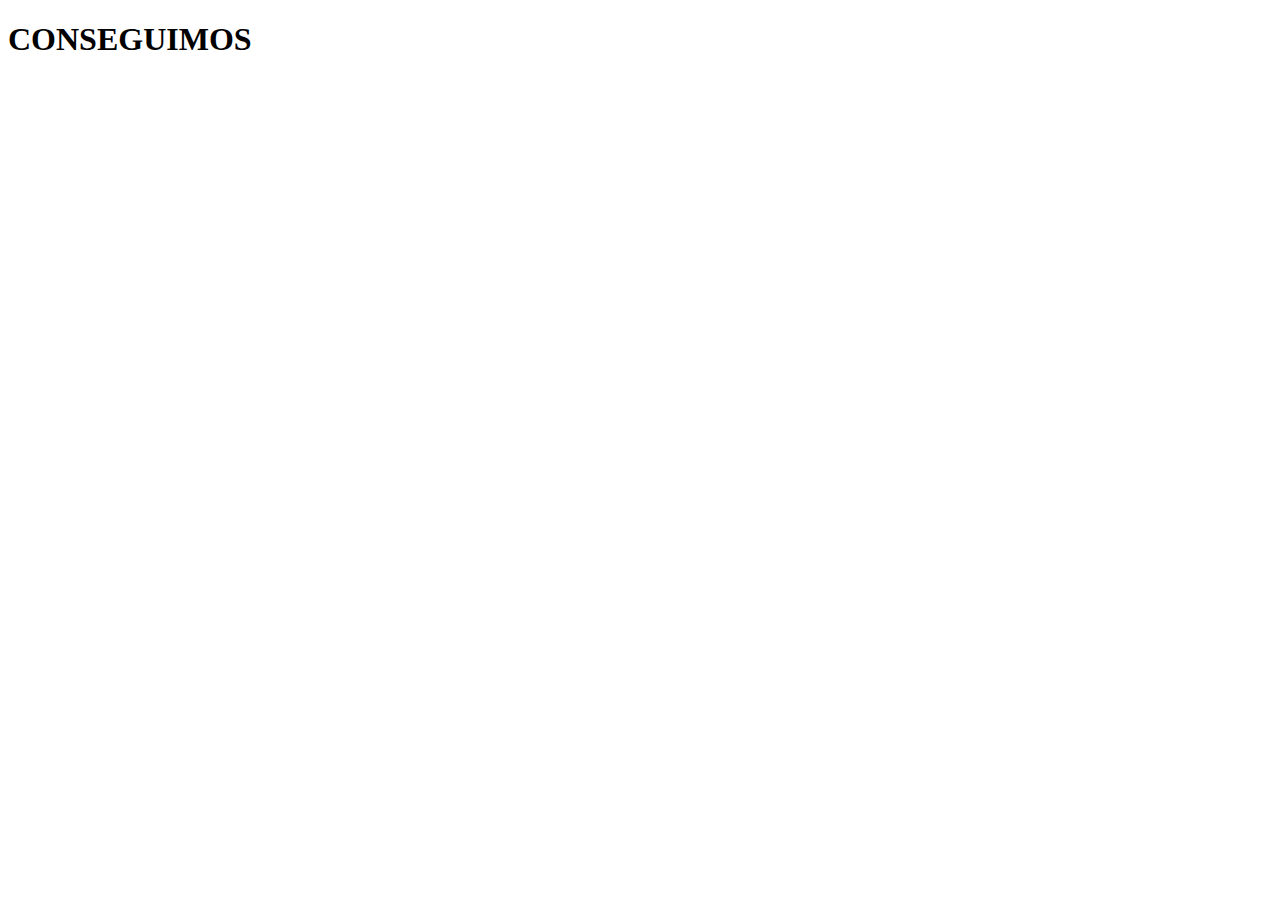
==== create.html @ 8620f0a1 "Merge branch 'main' of https://github.com/Juh-MM/PinCat" ====
<!DOCTYPE html>
<html lang="en">
<head>
    <meta charset="UTF-8">
    <meta name="viewport" content="width=device-width, initial-scale=1.0">
    <title>Document</title>
</head>
<body>
    <main>
        <h1>CONSEGUIMOS</h1>
    </main>
</body>
</html>
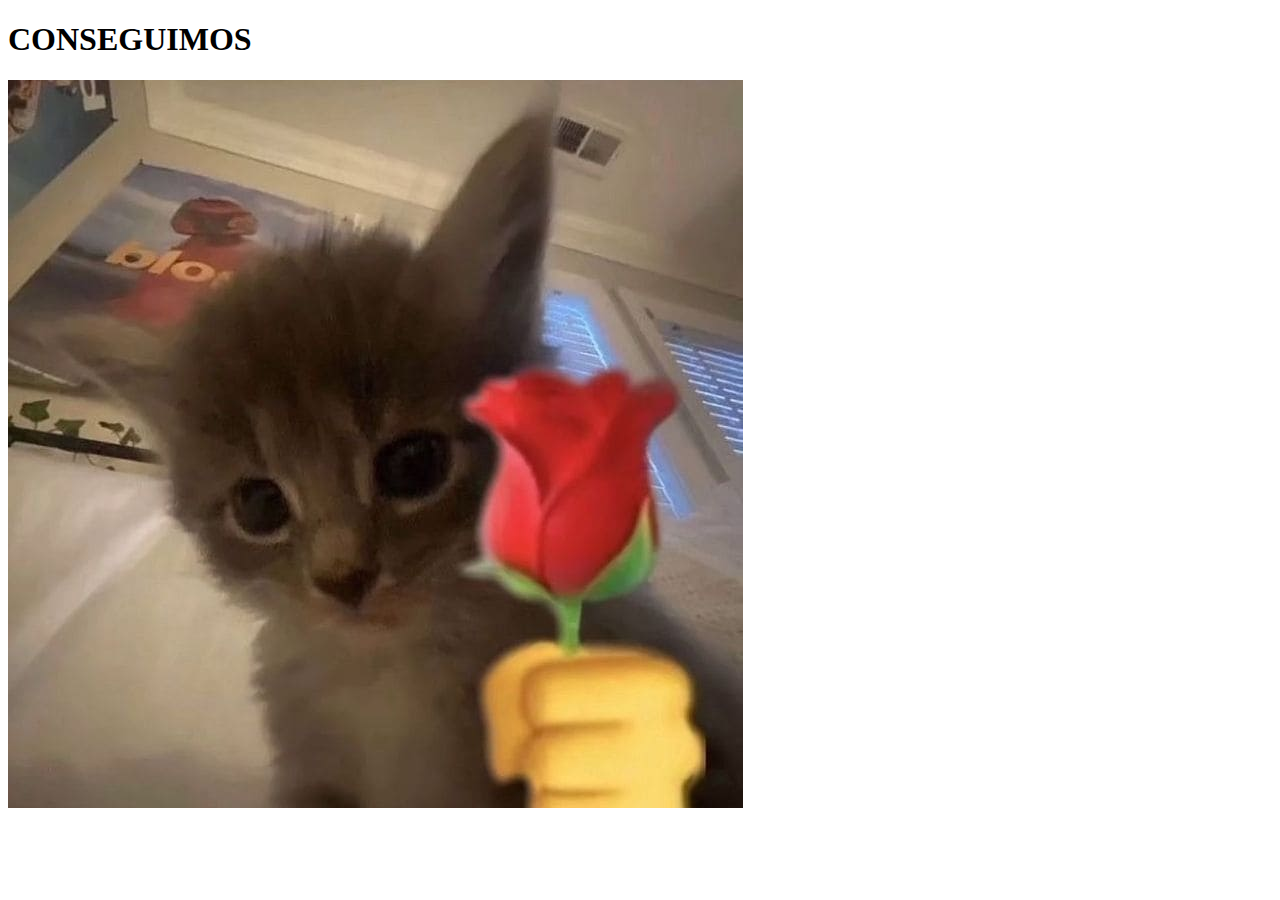
==== commit 616fe79d: "modified:   create.html 	new file:   home.html 	modified:   index.html 	modified:   script.js 	modif" ====
--- a/create.html
+++ b/create.html
@@ -1,13 +1,12 @@
 <!DOCTYPE html>
-<html lang="en">
+<html lang="pt-BR">
 <head>
     <meta charset="UTF-8">
     <meta name="viewport" content="width=device-width, initial-scale=1.0">
-    <title>Document</title>
+    <title>create</title>
 </head>
 <body>
-    <main>
-        <h1>CONSEGUIMOS</h1>
-    </main>
+    <h1>CONSEGUIMOS</h1>
+    <img src="/img/gatoflor.jpg" alt="">
 </body>
 </html>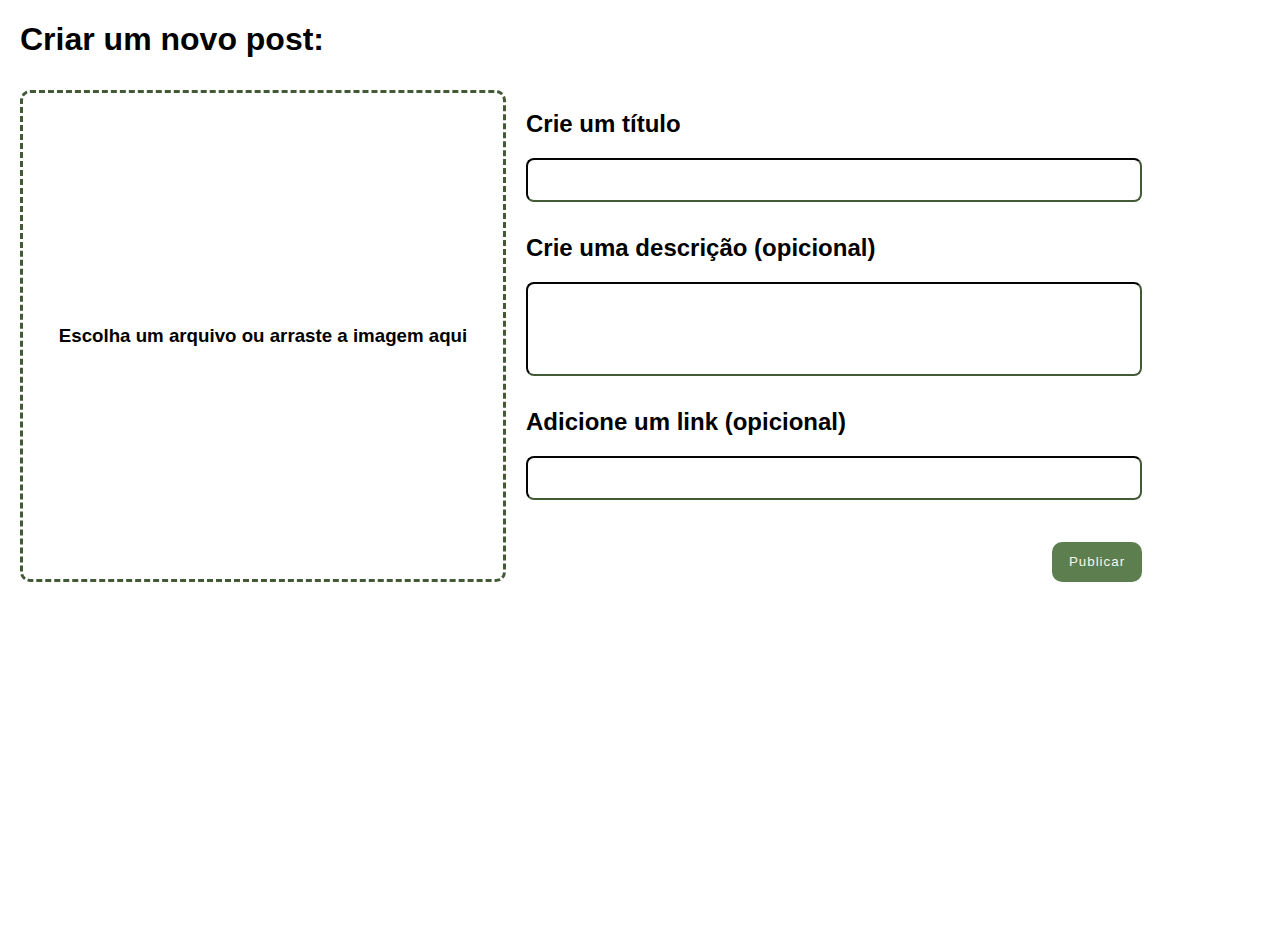
==== commit 47ad5696: "create.html" ====
--- a/create.html
+++ b/create.html
@@ -3,10 +3,32 @@
 <head>
     <meta charset="UTF-8">
     <meta name="viewport" content="width=device-width, initial-scale=1.0">
+    <link rel="stylesheet" href="/styles/style.css">
+    <link rel="stylesheet" href="/styles/media_querie.css">
     <title>create</title>
 </head>
 <body>
-    <h1>CONSEGUIMOS</h1>
-    <img src="/img/gatoflor.jpg" alt="">
+    <div class="main_content_create">
+      <div class="texto">
+        <h1>Criar um novo post:</h1>
+      </div>
+      <div class="criacao">
+        <div class="arquivo">
+            <h3>Escolha um arquivo ou arraste a imagem aqui</h3>
+        </div>
+        <form>
+            <div class="form_content">
+                <label for=""><h2>Crie um título</h2></label>
+                <input type="text">
+                <label for=""><h2>Crie uma descrição (opicional)</h2></label>
+                <input class="descricao" type="text">
+                <label for=""><h2>Adicione um link (opicional)</h2></label>
+                <input type="text">
+            </div>
+            <button>Publicar</button>
+        </form> 
+      </div>
+    </div>
+<script src="/js/script.js"></script>
 </body>
 </html>--- a/styles/style.css
+++ b/styles/style.css
@@ -0,0 +1,208 @@
+body{
+    background-color: #ffffff;
+    /* temporario */
+    font-family: 'Gill Sans', 'Gill Sans MT', Calibri, 'Trebuchet MS', sans-serif;
+}
+sidebar{
+    position: fixed;
+    top: 0;
+    left: 0;
+    bottom: 0;
+    padding: 12px;
+    width: 50px;
+    z-index: 1000;
+    background-color: #5d7e4e;
+    border-bottom-right-radius: 70px;
+}
+.sidebar_content{
+    text-align: center;
+    margin: 12px 0;
+}
+
+.sidebar_content .icon{
+    display: flex;
+    flex-direction: column;
+    gap: 35px;
+}
+
+.sidebar_content .logo img{
+    width: 40px;
+    height: 40px;
+}
+
+header{
+    display: flex;
+    align-items: center;
+    justify-content: space-evenly;
+    position: fixed;
+    top: 0;
+    left: 0;
+    right: 0;
+    height: 80px;
+    z-index: 999;
+    background-color: #ffffff;
+    padding: 0 0 0 100px;
+}
+
+.header_content{
+    display: flex;
+    align-items: center;
+    width: 100%;
+}
+
+.header_content input{
+    background-color: #5d7e4e;
+    align-items: center;
+    justify-content: center;
+    border-style: none;
+    height: 40px;
+    width: 100%;
+    border-radius: 8px;
+    outline: none;
+    padding: 0 0 0 12px;
+    color: #fff;
+    font-weight: 500;
+    letter-spacing: 1px;
+}
+
+.header_content .icon{
+    width: 50px;
+    height: 50px;
+}
+
+button {    
+    border-style: none;
+    height: 40px;
+    color: #f8f7ee;
+    background-color: #5d7e4e;
+    border-radius: 10px;
+    width: 70px;
+    cursor: pointer;
+    margin: 5px;
+    letter-spacing: 1px;
+}
+
+button:hover {
+    background-color: #435a37;
+}
+
+.header_content input::placeholder{
+    color: #ffffff;
+}
+
+.header_content input:hover{
+    background-color: #435a37;
+}
+
+.login_section{
+    display: flex;
+    justify-content: space-around;
+    align-items: center;
+    padding-left: 15px;
+    padding-right: 10px;
+}
+
+
+.header_content button:hover{
+    background-color: #435a37;
+}
+
+.header_content .icon{
+    padding: 0 0 0 10px;
+}
+
+main{
+    height: 100vh;
+    display: flex;
+    margin: 70px 0 0 73px;
+}
+
+iframe{
+    width: 100%;
+}
+
+.main_content_home {
+    column-count: 4; 
+    column-gap: 15px;
+    padding: 15px 0 0 15px;
+    height: 100%;
+}
+
+.card {
+    position: relative;
+    display: inline-block;
+    width: 100%;
+    margin-bottom: 15px;
+    break-inside: avoid;
+}
+
+.card img {
+    width: 100%;
+    height: auto;
+    object-fit: cover;
+    border-radius: 10px;
+
+}
+
+.main_content_home img:hover {
+    filter: brightness(50%);
+}
+
+.main_content_create{
+    margin: 0 0 0 12px;
+    height: 100vh;
+    width: 100%;
+}
+
+.main_content_create .criacao{
+    margin: 32px 0 0 0 ;
+    display: flex;
+    width: fit-content;
+    justify-content: center;
+}
+
+.main_content_create .arquivo{
+    border: #435a37;
+    border-style: dashed;
+    border-radius: 10px;
+    text-align: center;
+    align-content: center;
+    margin: 0 20px 0 0;
+    width: 30rem;
+}
+
+.main_content_create form{
+    display: flex;
+    flex-direction: column;
+    align-items: flex-end;
+    gap: 30px;
+}
+
+.main_content_create .form_content{
+    display: flex;
+    flex-direction: column;
+    width: 100%;
+    align-items: flex-start;
+}
+
+.main_content_create form input{
+    align-items: center;
+    justify-content: center;
+    height: 40px;
+    width: 600px;
+    border-radius: 8px;
+    padding: 0 0 0 12px;
+    font-weight: 500;
+    letter-spacing: 1px;
+    border-color: #435a37;
+    margin: 0 0 12px 0;
+}
+
+.main_content_create .descricao{
+    height: 90px;
+}
+
+.main_content_create form button{
+    margin: 0;
+    width: 90px;
+}--- a/styles/media_querie.css
+++ b/styles/media_querie.css
@@ -0,0 +1,77 @@
+/*   Responsividade   */
+
+/* telas medias */
+@media (max-width: 1024px) {
+    .main_content {
+        column-count: 4;
+    }
+}
+
+/* telas pequenas */
+@media (max-width: 768px) {
+    .main_content {
+        column-count: 3;
+    }
+}
+
+/* celulares */
+@media (max-width: 480px) {
+    body{
+        margin: 2px;
+    }
+    sidebar{
+        position: fixed;
+        left: 0;
+        bottom: 0;
+        top: unset;
+        height: 30px; 
+        display: flex;
+        flex-direction: row; 
+        align-items: center;
+        border-radius: 0;
+        padding: 5px 0; 
+        width: 100%;
+    }
+    .sidebar_content {
+        display: flex;
+        flex-direction: row; 
+        justify-content: space-evenly;
+        width: 100%;
+        height: 30px;
+    }
+    .sidebar_content .icon{
+        display: flex;
+        flex-direction: row;
+        justify-content: space-around;
+    }
+    .icon .settings{
+        display: none;
+    }
+    .logo{
+        display: none;
+    }
+    header{
+        padding: 0 4px 0 4px;
+        height: 60px;
+    }
+    .login_section {
+        padding: 0 0;
+    }
+    .login_section icon{
+        padding: 0 0;
+    }
+    header button{
+        display: none;
+    }
+    main{
+        margin: 60px 0 0 0;
+    }
+    .main_content {
+        padding: 0;
+        column-count: 3;
+        column-gap: 6px;
+    }
+    .main_content .card{
+        margin-bottom: 6px;
+    }
+}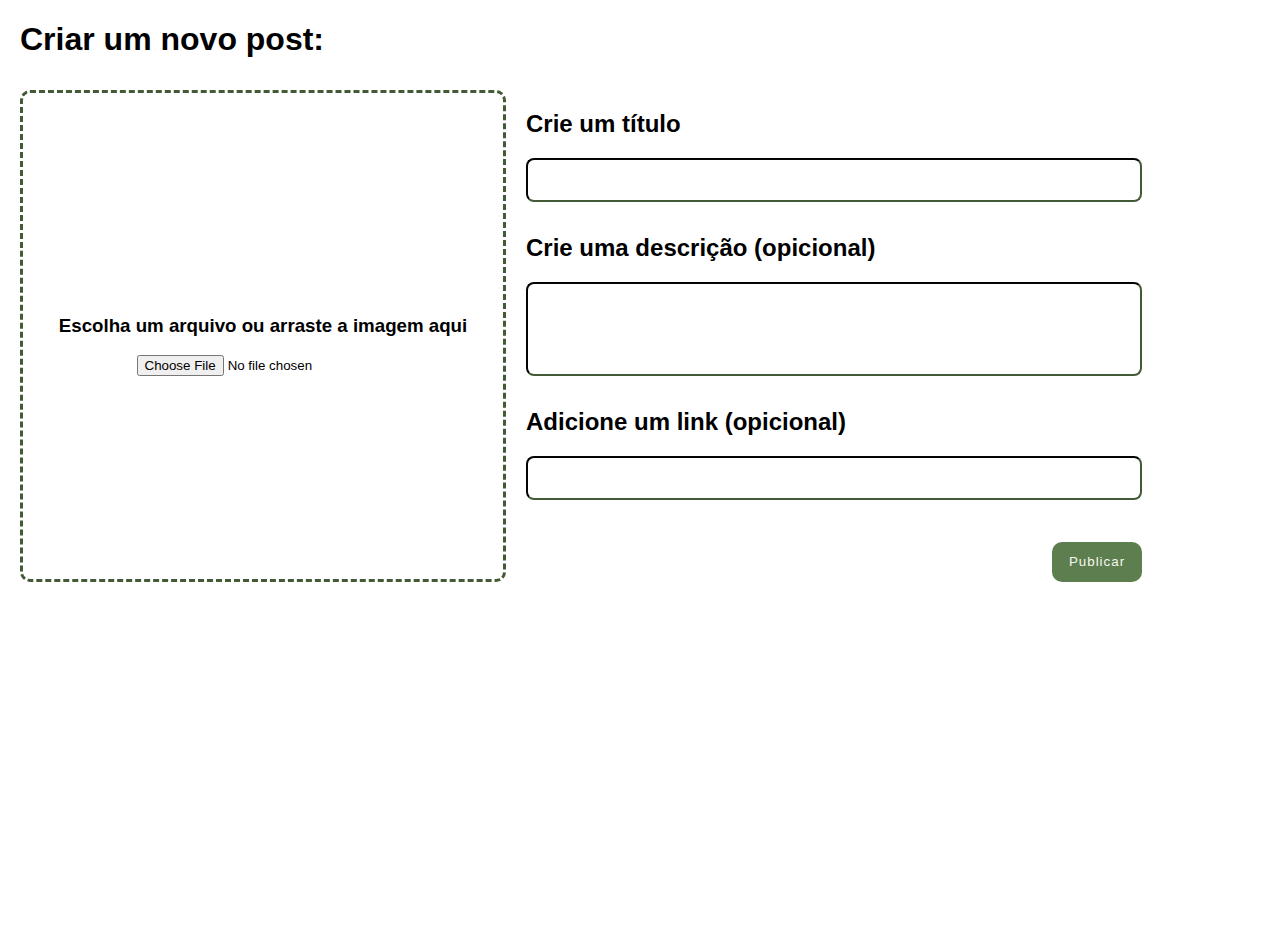
==== commit af147e65: "modified:   create.html 	modified:   index.html 	modified:   login.html" ====
--- a/create.html
+++ b/create.html
@@ -14,7 +14,8 @@
       </div>
       <div class="criacao">
         <div class="arquivo">
-            <h3>Escolha um arquivo ou arraste a imagem aqui</h3>
+            <label for="myfile"><h3>Escolha um arquivo ou arraste a imagem aqui</h3></label>
+            <input type="file" id="myfile" name="myfile">
         </div>
         <form>
             <div class="form_content">
--- a/styles/style.css
+++ b/styles/style.css
@@ -71,6 +71,7 @@
 }
 
 button {    
+    text-decoration: none;
     border-style: none;
     height: 40px;
     color: #f8f7ee;
@@ -186,7 +187,7 @@
 }
 
 .main_content_create form input{
-    align-items: center;
+    align-items: start;
     justify-content: center;
     height: 40px;
     width: 600px;
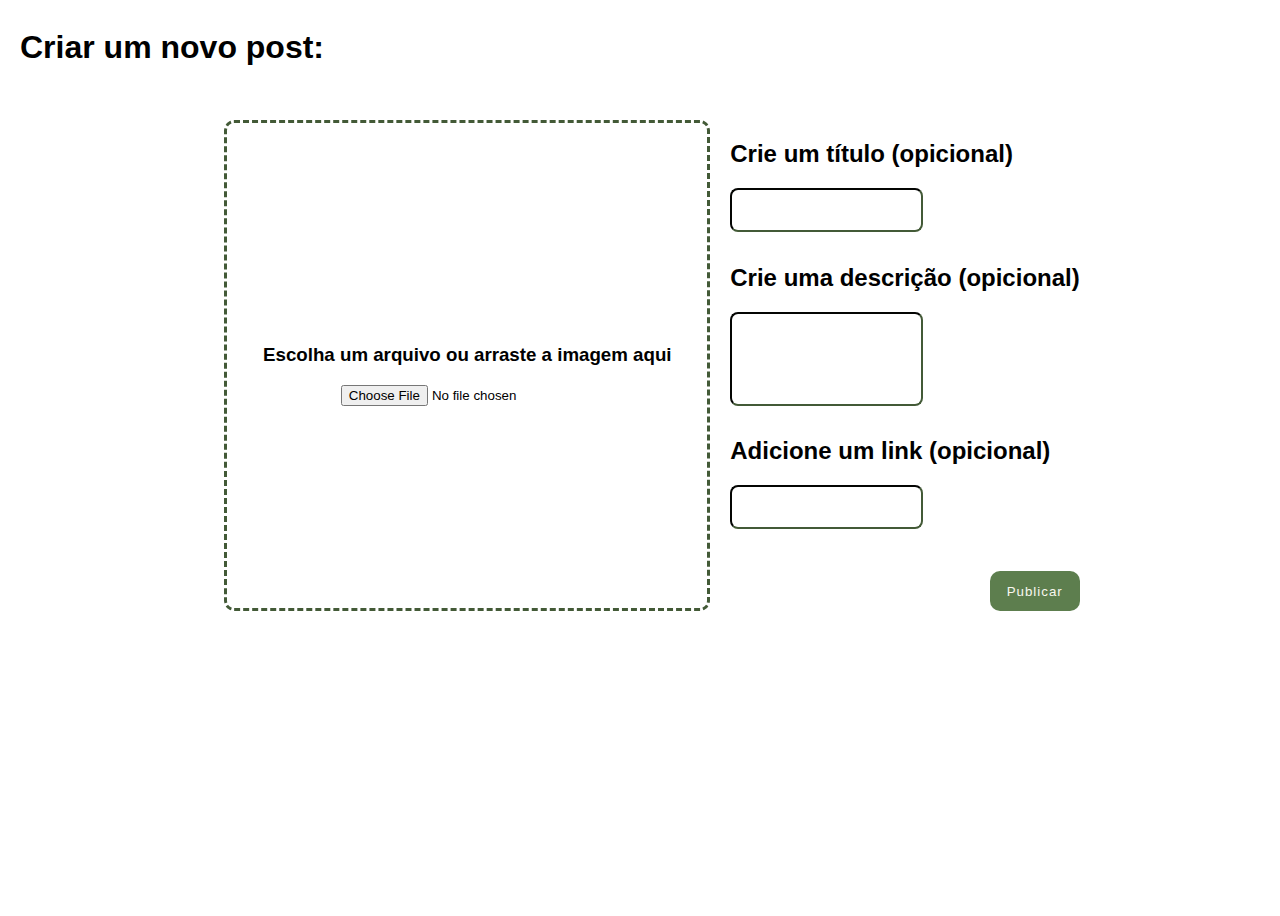
==== commit 70d51bf1: "modified:   README.md 	modified:   create.html 	modified:   home.html 	modified:   index.html 	new f" ====
--- a/create.html
+++ b/create.html
@@ -15,21 +15,25 @@
       <div class="criacao">
         <div class="arquivo">
             <label for="myfile"><h3>Escolha um arquivo ou arraste a imagem aqui</h3></label>
-            <input type="file" id="myfile" name="myfile">
+            <input type="file" id="imageInput" accept="image/*">
         </div>
-        <form>
+        <form id="uploadForm">
             <div class="form_content">
-                <label for=""><h2>Crie um título</h2></label>
-                <input type="text">
-                <label for=""><h2>Crie uma descrição (opicional)</h2></label>
-                <input class="descricao" type="text">
-                <label for=""><h2>Adicione um link (opicional)</h2></label>
-                <input type="text">
+                <label for="">
+                  <h2>Crie um título (opicional)</h2></label>
+                <input id="uploadTitle" type="text">
+                <label for="">
+                  <h2>Crie uma descrição (opicional)</h2></label>
+                <input id="uploadDesc" class="descricao" type="text">
+                <label for="">
+                  <h2>Adicione um link (opicional)</h2></label>
+                <input id="uploadLink" type="text">
             </div>
-            <button>Publicar</button>
+            <button type="submit">Publicar</button>
         </form> 
       </div>
     </div>
 <script src="/js/script.js"></script>
+<script src="/js/app.js"></script>
 </body>
 </html>--- a/styles/style.css
+++ b/styles/style.css
@@ -150,6 +150,8 @@
 }
 
 .main_content_create{
+    display: flex;
+    flex-direction: column;
     margin: 0 0 0 12px;
     height: 100vh;
     width: 100%;
@@ -158,7 +160,6 @@
 .main_content_create .criacao{
     margin: 32px 0 0 0 ;
     display: flex;
-    width: fit-content;
     justify-content: center;
 }
 
@@ -187,10 +188,8 @@
 }
 
 .main_content_create form input{
-    align-items: start;
     justify-content: center;
     height: 40px;
-    width: 600px;
     border-radius: 8px;
     padding: 0 0 0 12px;
     font-weight: 500;
